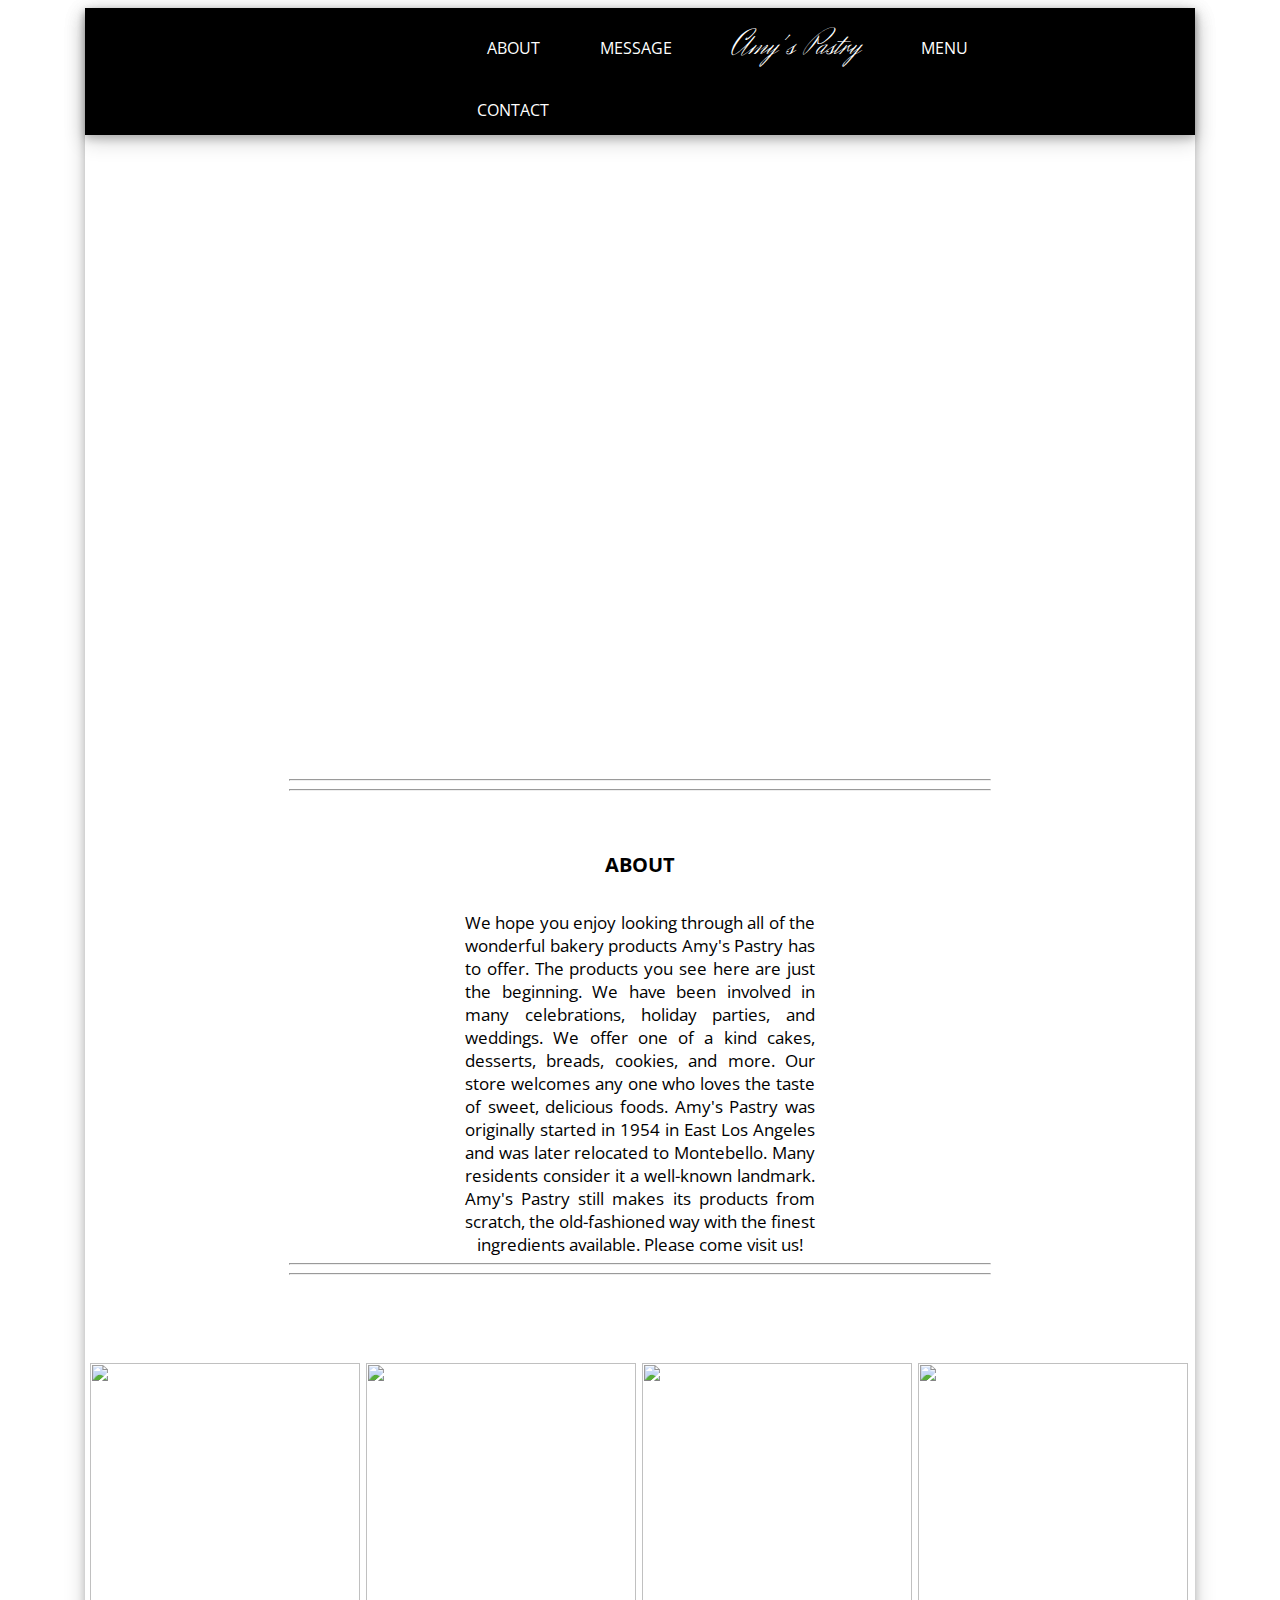
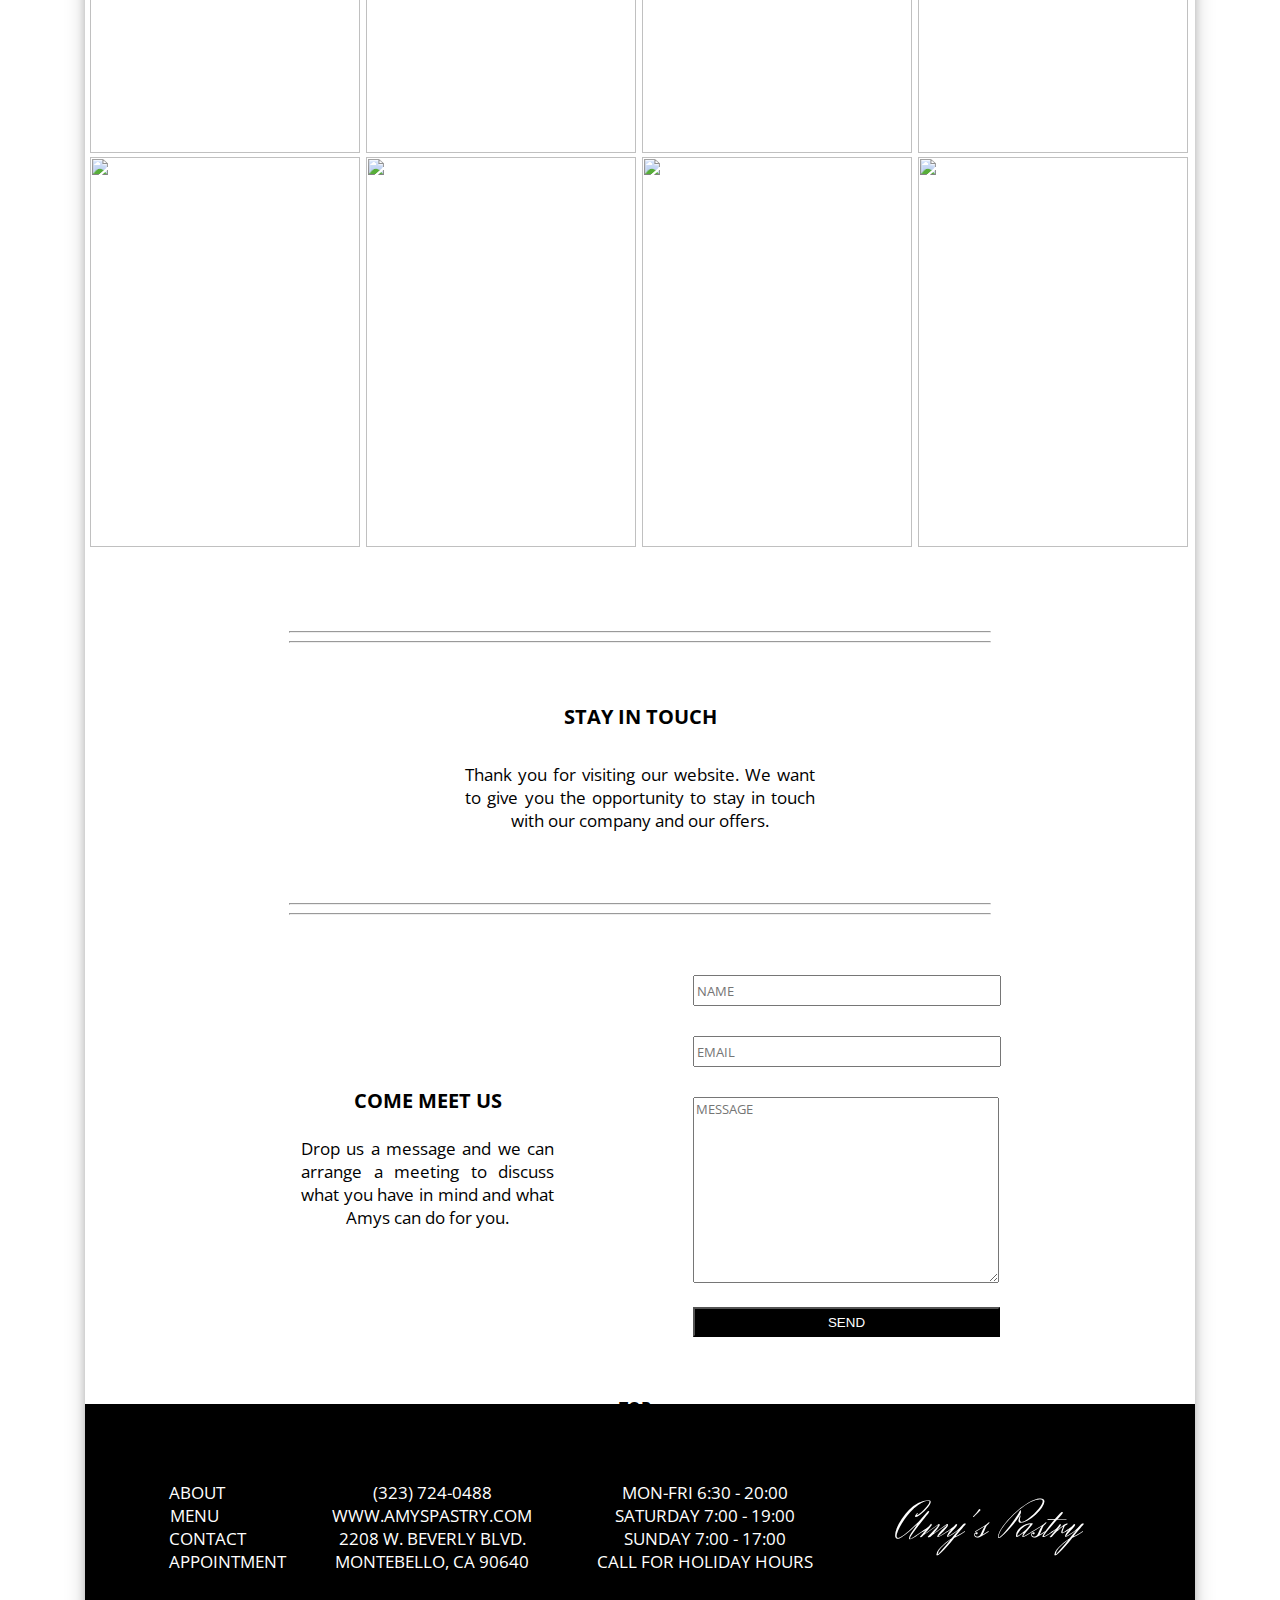
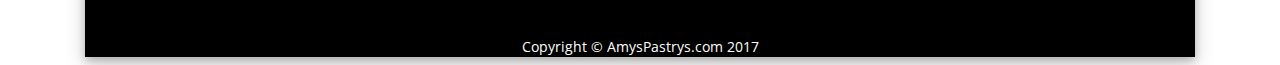
==== index.html @ a2928b4f "Add files via upload" ====
<!DOCTYPE html>

<head>
	<title>AmysPastry</title>
	<!--Metadata-->
		<meta charset="utf-8">
		<meta name="description" content="pastries">
		<meta name="keywords">
		<meta content="HTML,CSS,XML,JavaScript">
	  	<meta name="author" content="Amy">
	  	<meta name="viewport" content="amyspastry" width=device-width, initial-scale=1.0">
	  
	  	<!--css link-->
	  	<link href="https://fonts.googleapis.com/css?family=Open+Sans+Condensed:300,700" rel="stylesheet">
	  	<link href="https://fonts.googleapis.com/css?family=Herr+Von+Muellerhoff" rel="stylesheet">
	  	<link href="https://fonts.googleapis.com/css?family=Herr+Von+Muellerhoff" rel="stylesheet">


	  	<link rel="stylesheet" type="text/css" href="css/style.css">
</head>
<body>
	<div id="container">
		<!-- Navigation -->
		<header>
		<nav>
			<ul>
				<li><a href="#about_">About</a></li>
				<li><a href="#msg">Message</a></li>
				<li><div class="logo_top"><a href="#" target="_blank">Amy's Pastry</a></div></li>

				<li><a href="#" target="_blank">Menu</a>
				<ul>
					<li><a href="./index2.html" target="_blank">Cakes</a></li>
					<li><a href="./index3.html" target="_blank">French Pastries</a></li>
					<li><a href="./index4.html" target="_blank">Cupcakes</a></li>
					<li><a href="./index5.html" target="_blank">Holiday Themes</a></li>
					<li><a href="./index6.html" target="_blank">Breads</a></li>
					<li><a href="./index7.html" target="_blank">Drinks</a></li>
					<li><a href="./index8.html" target="_blank">Cookies</a></li>
					<li><a href="./index9.html" target="_blank">Wedding Cakes</a></li>
				</ul></li>

				<li><a href="#bot">Contact</a></li>
			</ul>	
		</nav>
		</header>

		<div class="banner"></div>


	<!--About-->
		<hr/><hr/>
		<div class="about">
			<h5 id="about_">About</h5>

			<div class="about_text">

				We hope you enjoy looking through all of the wonderful bakery products
				Amy's Pastry has to offer.  The products you see here are just the
				beginning. We have been involved in many celebrations, holiday parties,
				and weddings.  We offer one of a kind cakes, desserts, breads, cookies,
				and more.  Our store welcomes any one who loves the taste of sweet,
				delicious foods.
				
				Amy's Pastry was originally started in 1954 in East Los Angeles and was
				later relocated to Montebello.
				Many residents consider it a well-known landmark.
				Amy's Pastry still makes its products from scratch, the old-fashioned
				way with the finest ingredients available. Please come visit us!

				</div>
		</div>

    
 
 <hr/><hr/>

<div class="menu_one" id="menu">
	<div class="menu_item">
		<img src="img/cake.jpg" class="menu_image">
		<div class="overlay">
	    	<div class="text"><a href="./index2.html" target="_blank">Cakes</div></a>
		</div>
	</div>
	<div class="menu_item">
	 	<img src="img/french.jpg" class="menu_image">
		<div class="overlay">
	    	<div class="text"><a href="./index3.html" target="_blank">French Pastries</div></a>
		</div>
	</div>
	<div class="menu_item">
		<img src="img/cupcakes.jpg" class="menu_image">
		<div class="overlay">
	    	<div class="text"><a href="./index4.html" target="_blank">Cupcakes</div></a>
		</div>
	</div>
	 <div class="menu_item">
	 	<img src="img/holiday.jpg" class="menu_image">
		<div class="overlay">
	    	<div class="text"><a href="./index5.html" target="_blank">Holiday Pastries</div></a>
		</div>
	</div>
	 
	  </div>

	<div class="menu_two">
		<div class="menu_item">
		 	<img src="img/bread.jpg" class="menu_image"></a>
			<div class="overlay">
		    	<div class="text"><a href="./index6.html" target="_blank">Breads</div></a>
			</div>
		</div>
		<div class="menu_item">
		 	<img src="img/coffee.jpg" class="menu_image">
			<div class="overlay">
		    	<div class="text"><a href="./index7.html" target="_blank">Drinks</div></a>
			</div>
		</div>
		<div class="menu_item">
		 	<img src="img/cookies.jpg" class="menu_image">
			<div class="overlay">
		    	<div class="text"><a href="./index8.html" target="_blank">Cookies</div></a>
			</div>
		</div>
		<div class="menu_item">
		 	<img src="img/wedding.jpg" class="menu_image">
			<div class="overlay">
		    	<div class="text"><a href="./index9.html" target="_blank">Wedding Pastries</div></a>
			</div>
		</div>
	</div>

 <hr/><hr/>


<div class="contact">
	<h5 id="msg">STAY IN TOUCH</h5>	
<div class="special_text">

	 Thank you for visiting our website.  
	 We want to give you the opportunity
	 to stay in touch with our company
	 and our offers. 
	 
</div></div>
<hr/><hr/>
<!--form-->

			<div class="contactform">
				<a name="contact"></a>				
				
				
				<form method="POST" action="contact.php" class="form">
					<div class="name">
						
						<input type="text" name="Full-Name" required class="nameboxes" placeholder="Name">
						
						<input type="text" name="email"  required class="nameboxes" placeholder="Email">
					</div>
					<div class="textareacontainer">
						
						<textarea name="Message" rows="10" cols="30" placeholder="Message"></textarea>
						<input type="submit" value="SEND" name="Submit" class="button">
					</div>
				</form>
			</div>
<div class="formtext">
<div class="formatheading"> Come meet us </div>
<br>
Drop us a message and we can arrange a meeting to discuss what you have in mind and what Amys can do for you. </div>
<!--info-->
<div id="circle"><h6 id="bot"><a href="#top">Top</h6></div></a>

 <div class="bottom">
 <div class="location">
    (323)  724-0488
  www.amyspastry.com
  <br>
    2208 W. Beverly Blvd.
  Montebello, CA 90640
</div>
<div class="middle">
<a href="./index.html#about_" class="a_">About</a>
<a href="./index.html#menu"  class="a_">Menu</a>
<a href="./index.html#bot"  class="a_">Contact</a>
<a href="./index.html#msg" class="a_">Appointment</a>
</div>
<div class="times">
 Mon-Fri
 6:30 - 20:00
<br> 
 Saturday
 7:00 - 19:00
<br> 
 Sunday
 7:00 - 17:00 
<br>
Call for Holiday Hours
</div>
<div class="logo">
Amy's Pastry
</div>
</div>



<footer><small>Copyright &copy; AmysPastrys.com 2017</small></footer>

</div>
</body>
</html>
---- css/style.css ----
html, body, div, span, applet, object, iframe,
h1, h2, h3, h4, h5, h6, blockquote, pre,
a, abbr, acronym, address, big, cite, code,
del, dfn, em, img, ins, kbd, q, s, samp,
small, strike, strong, sub, sup, tt, var,
b, u, i, center,
dl, dt, dd, ol, ul, li,
fieldset, form, label, legend,
table, caption, tbody, tfoot, thead, tr, th, td,
article, aside, canvas, details, embed, 
figure, figcaption, footer, header, hgroup, 
menu, nav, output, ruby, section, summary,
time, mark, audio, video 

body {
}

/*navigation*/

nav {
    font-size: 16px;
    font-family: "Trebuchet MS", Helvetica, sans-serif;
    position: absolute;
    background-color: black;
    text-transform: uppercase;
    padding-left: 49px;
    padding-right: 91px;
    font-family: 'Open Sans Condensed', sans-serif;
    text-align: center;
    box-shadow: 0 4px 8px 0 rgba(0, 0, 0, 0.2), 0 6px 20px 0 rgba(0, 0, 0, 0.19);
    
}

nav ul {
    text-align: center;
    display: inline;
    margin: 213px;
    padding: 15px 4px 17px 0;
    list-style: none;

}
nav ul li {
    display: inline-block;
    margin-right: -4px;
    position: relative;
    padding: 14px 20px;
    cursor: pointer;
    -webkit-transition: all 5s;
    -ms-transition: all 0.2s;
    -moz-transition: all 0.2s;
    -o-transition: all 0.2s;
    transition: all 0.2s;
}
nav a {
    color: #fff;
    padding: 10px;
    text-decoration: none;
    text-align: center;
}

\}

nav a {
    color: #fff;
    padding: 10px;
}


/* dropdown*/

nav ul li ul {
    padding: 0;
    position: absolute;
    top: -169px;
    left: 0;
    width: 150px;
    display: none;
    opacity: 0;
    visibility: hidden;
    -webkit-transition: opacity 0.2s;
    -ms-transition: opacity 0.2s;
    -moz-transition: opacity 0.2s;
    -o-transition: opacity 0.2s;
    transition: opacity 0.2s;
    margin-left: -30px

}

nav ul li ul li {
    background: black;
    display: block;
    color: #fff;
}

nav ul li ul li:hover {
    }

nav ul li:hover ul {
    display: block;
    opacity: 1;
    visibility: visible;
    z-index: 2;
}


body {
      -moz-hyphens: none;
  -ms-hyphens: none;
  -webkit-hyphens: none;
  hyphens: none;
}

.logo_top {
    font-family: 'Herr Von Muellerhoff', cursive;
    text-transform: none;
    font-size: 35px;
}

/*banner and container*/

#container {
    width: 1110px;
    margin: 0 auto;
    background-color: #fff;
    position: relative;
    box-shadow: 0 4px 8px 0 rgba(0, 0, 0, 0.2), 0 6px 20px 0 rgba(0, 0, 0, 0.19); 
    background-image: url('../img/seamless.png');
}

.banner {
	background-image: url('../img/banner.jpg');
        background-repeat: no-repeat;
        background-position: center;
        background-size: cover;
        height: 700px;
        margin-bottom: 70px;
        border-bottom-style: solid;
        border-color: white;
        border-width: 1px;      
}

/*About*/

.about {
    height: 404px;
    box-sizing: border-box;
    text-align: center;
    margin-top: 60px;
}

.about_text {
	width: 350px;
	text-align: justify;
    text-align-last: center;
    font-family: 'Open Sans Condensed', sans-serif;
    font-size: 17px;
    display: inline-block;
}

h5 {
	font-size: 20px;
	text-align: center;
    font-family: 'Open Sans Condensed', sans-serif;
    font-weight: bold;
    text-transform: uppercase;
}

 /*menu begin*/
 h1 {
 	text-align: center;
 	text-transform: uppercase;
 	margin-top: 30px;
 	margin-bottom: -10px;
 	font-size: 20px;

 }

 .menu_one {
    text-align: center;
    padding-top: 80px;
 }

.menu_item {
    position: relative;
    width: 270px;
    height: 390px;
    margin-right: 2px;
    display: inline-block;
}

.menu_image {
    display: block;
    width: 270px;
    height: 390px;
}

.overlay {
    position: absolute;
    top: 0;
    bottom: 0;
    left: 0;
    right: 0;
    height: 100%;
    width: 100%;
    opacity: 0;
    transition: .5s ease;
    background-color: #CECECE;
}

.menu_item:hover .overlay {
    opacity: 0.7;
}

.text {
    color: black;
    font-size: 20px;
    position: absolute;
    top: 50%;
    left: 50%;
    transform: translate(-50%, -50%);
    -ms-transform: translate(-50%, -50%);
    text-align: center;
    font-family: 'Open Sans Condensed', sans-serif;
    font-weight: bold;
    text-transform: uppercase;
}

a {
    text-decoration: none;
    color: black;
}


/*menu2*/

 .menu_two {
    text-align: center;
    margin-bottom: 80px;

 }




.contact {
    height: 192px;
    box-sizing: border-box;
    text-align: center;
    margin-top: 60px;

}

.special_text {
    width: 350px;
    text-align: center;
    display: inline-block;
        text-align: justify;
    text-align-last: center;
    font-family: 'Open Sans Condensed', sans-serif;
    font-size: 17px;
    
}

/*Contactform*/

.form {
    height: 309px;
    margin-top: 50px;
    margin-left: 608px;
    width: 300px;
    position: relative;
    display: inline-block;

    
}

input {
    display: block;
    margin: 20px 0;

}
textarea {
       width: 300px; 
       text-transform: uppercase;
       font-family: 'Open Sans Condensed', sans-serif;
}

.contactform p {
    font-size: 12px;
}
.button {
    width: 307px;
    height: 30px;
    color: white;
    background-color: black;
}
.name {
    width: 300px;
    vertical-align: top;

}
.textareacontainer {
    width: 300px;
}
.form {
    text-align: center;
}
.nameboxes {
    width: 300px;
    height: 25px;
    margin-top: 2px;
    margin-bottom: 30px;
           text-transform: uppercase;
       font-family: 'Open Sans Condensed', sans-serif;
}

.formatheading {
    font-size: 20px;
    text-transform: uppercase;
    font-weight: bold;
}

.formtext {
    display: inline-block;
    width: 253px;
    margin-left: 216px;
    margin-top: -244px;
    height: 50px;
    vertical-align: top;
    text-align-last: center;
    text-align: justify;
    font-family: 'Open Sans Condensed', sans-serif;
    font-size: 17px;
}

/*line*/
hr {
    width: 700px;
    text-align: center;
}

/* button*/

   #circle {
      width: 50px;
      height: 50px;
      -webkit-border-radius: 25px;
      -moz-border-radius: 25px;
      border-radius: 30px;
      background-image: url('../img/seamless.png'); 
      text-align: center;
      text-transform: uppercase;
      font-family: 'Open Sans Condensed', sans-serif;
      position: absolute;
      margin-left: 525px;
      margin-top: 30px;
    }

    h6 {
        font-size: 16px;
        margin-top: 18px;
    }


/* bottom*/

.bottom {
    background-color: black;
    color: white;
    height: 180px;
    padding-top: 50px;
    font-family: auto;
    margin-top: 55px;
        text-align: justify;
    text-align-last: center;
    font-family: 'Open Sans Condensed', sans-serif;
    font-size: 17px;
    
}

.middle {
text-align: center;
    width: 50px;
    margin-left: -367px;
    margin-top: 27px;
    margin-bottom: 66px;
    display: inline-block;
    position: absolute;
    text-transform: uppercase;

}

.location {
    text-align: center;
    width: 200px;
    margin-left: -74px;
    margin-top: 27px;
    margin-bottom: 66px;
    display: inline-block;
    text-transform: uppercase;
   
}
.times {
    text-align: center;
    width: 298px;
    margin: 20px;
    display: inline-block;
    text-transform: uppercase;
     
}

.logo {
    text-align: center;
    width: 281px;
    display: inline-block;
    font-family: 'Herr Von Muellerhoff', cursive;
    font-size: 50px;
    color: white;
    margin-top: 37px;
    position: absolute;
    margin-left: -26px;

}

/*footer*/
footer {
    text-align: center;
    background-color: black;
    color: white;
        text-align: justify;
    text-align-last: center;
    font-family: 'Open Sans Condensed', sans-serif;
    font-size: 17px;
}

.a_ {
    color: white;
}
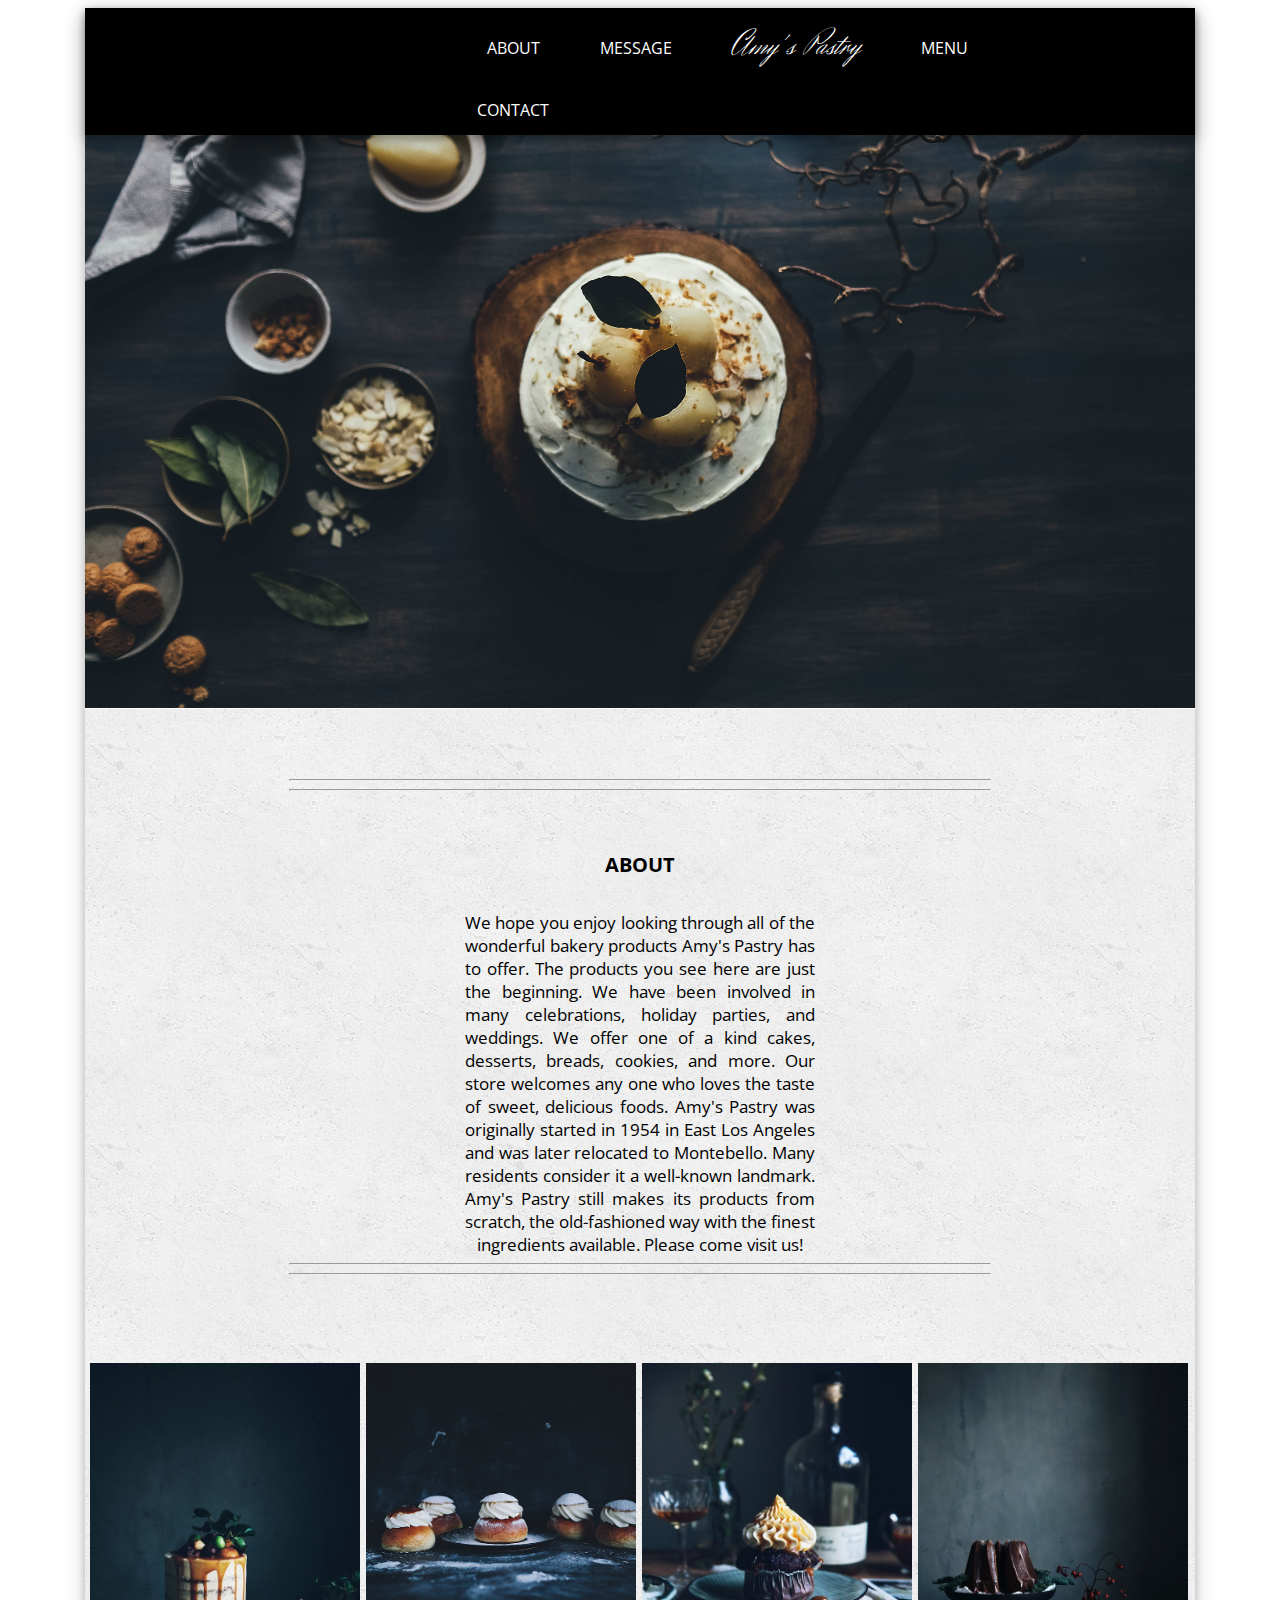
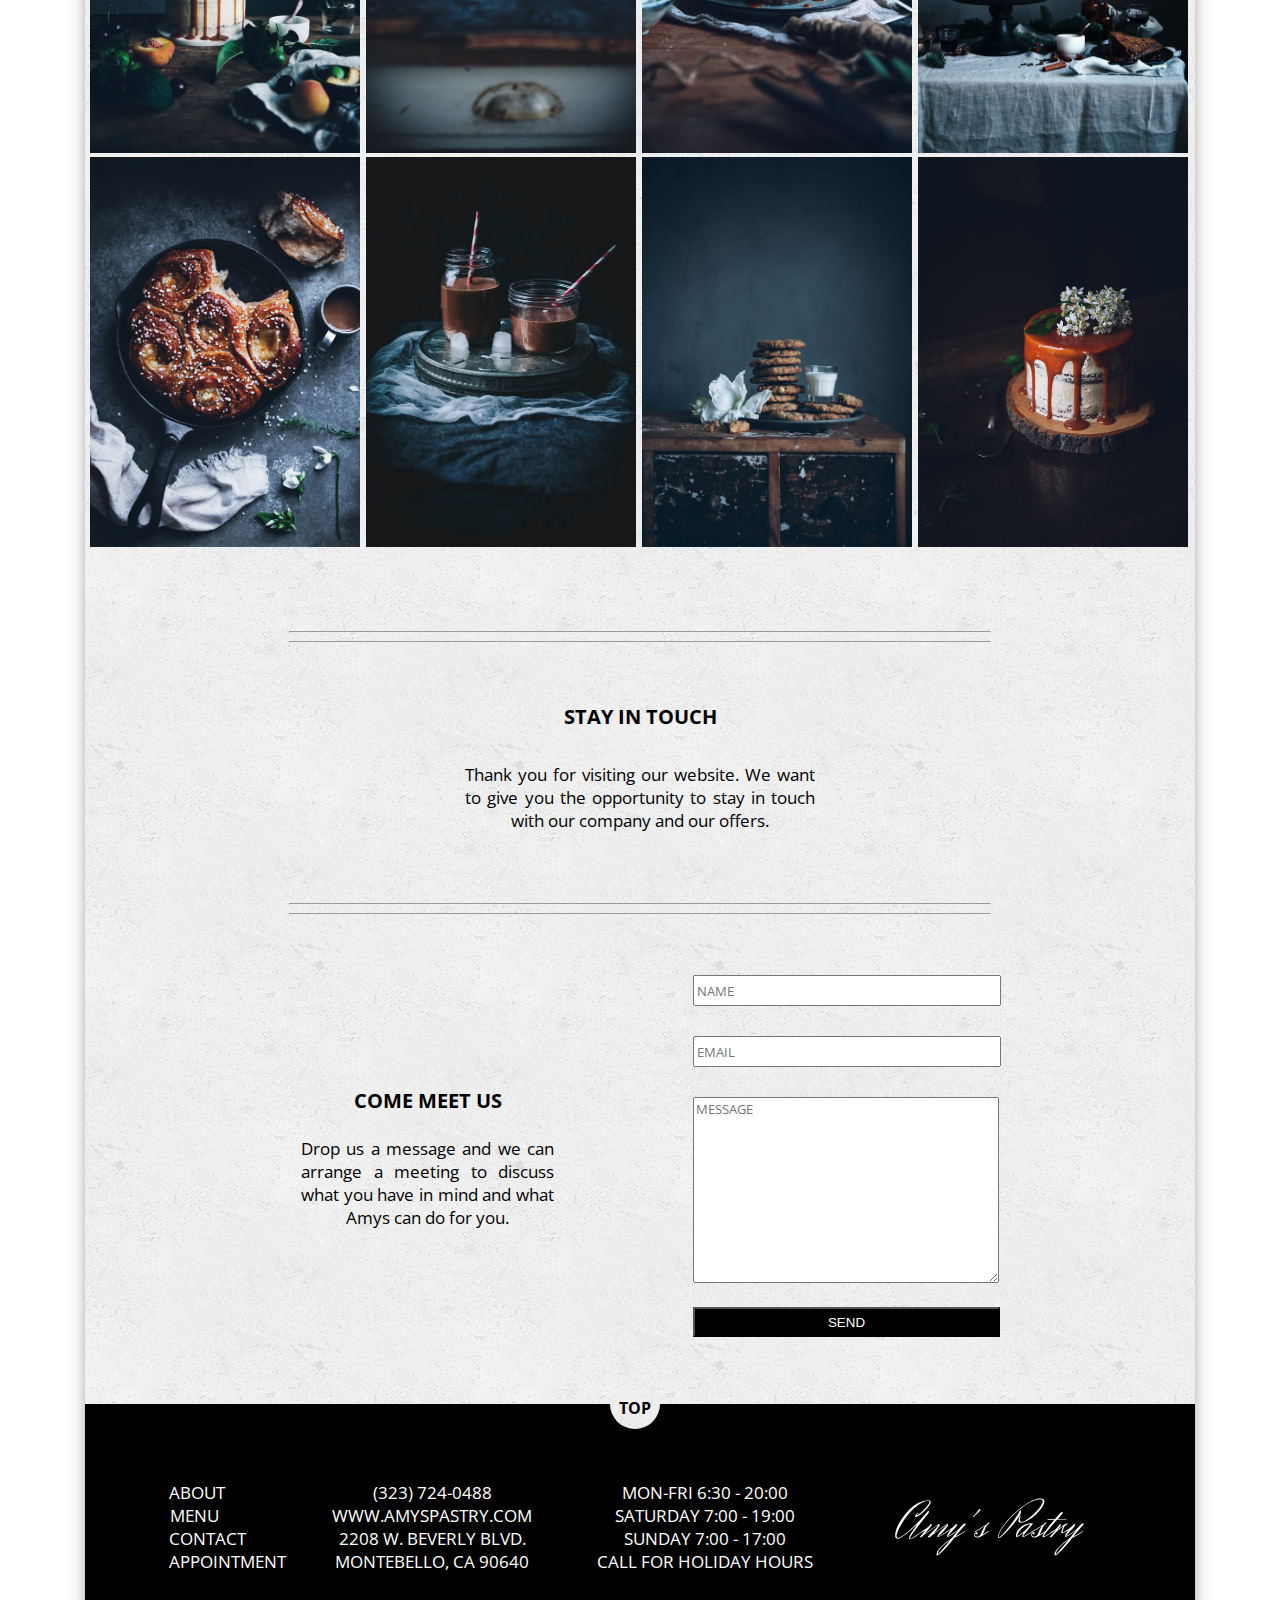
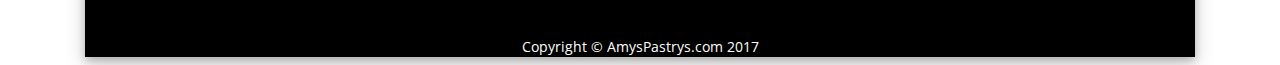
==== commit afafd495: "Add files via upload" ====
--- a/index.html
+++ b/index.html
@@ -26,18 +26,26 @@
 			<ul>
 				<li><a href="#about_">About</a></li>
 				<li><a href="#msg">Message</a></li>
-				<li><div class="logo_top"><a href="#" target="_blank">Amy's Pastry</a></div></li>
-
-				<li><a href="#" target="_blank">Menu</a>
+				<li><div class="logo_top"><a href="#" >Amy's Pastry</a></div></li>
+
+				<li><a href="#">Menu</a>
 				<ul>
-					<li><a href="./index2.html" target="_blank">Cakes</a></li>
-					<li><a href="./index3.html" target="_blank">French Pastries</a></li>
-					<li><a href="./index4.html" target="_blank">Cupcakes</a></li>
-					<li><a href="./index5.html" target="_blank">Holiday Themes</a></li>
-					<li><a href="./index6.html" target="_blank">Breads</a></li>
-					<li><a href="./index7.html" target="_blank">Drinks</a></li>
-					<li><a href="./index8.html" target="_blank">Cookies</a></li>
-					<li><a href="./index9.html" target="_blank">Wedding Cakes</a></li>
+					<li><a href="./index2.html">Cakes</a></li>
+
+					<li><a href="./index3.html">
+					French Pastries</a></li>
+
+					<li><a href="./index4.html">Cupcakes</a></li>
+
+					<li><a href="./index5.html">Holiday Themes</a></li>
+
+					<li><a href="./index6.html">Breads</a></li>
+
+					<li><a href="./index7.html">Drinks</a></li>
+
+					<li><a href="./index8.html">Cookies</a></li>
+
+					<li><a href="./index9.html">Wedding Cakes</a></li>
 				</ul></li>
 
 				<li><a href="#bot">Contact</a></li>
@@ -79,25 +87,25 @@
 	<div class="menu_item">
 		<img src="img/cake.jpg" class="menu_image">
 		<div class="overlay">
-	    	<div class="text"><a href="./index2.html" target="_blank">Cakes</div></a>
+	    	<div class="text"><a href="./index2.html" >Cakes</div></a>
 		</div>
 	</div>
 	<div class="menu_item">
 	 	<img src="img/french.jpg" class="menu_image">
 		<div class="overlay">
-	    	<div class="text"><a href="./index3.html" target="_blank">French Pastries</div></a>
+	    	<div class="text"><a href="./index3.html" >French Pastries</div></a>
 		</div>
 	</div>
 	<div class="menu_item">
 		<img src="img/cupcakes.jpg" class="menu_image">
 		<div class="overlay">
-	    	<div class="text"><a href="./index4.html" target="_blank">Cupcakes</div></a>
+	    	<div class="text"><a href="./index4.html" >Cupcakes</div></a>
 		</div>
 	</div>
 	 <div class="menu_item">
 	 	<img src="img/holiday.jpg" class="menu_image">
 		<div class="overlay">
-	    	<div class="text"><a href="./index5.html" target="_blank">Holiday Pastries</div></a>
+	    	<div class="text"><a href="./index5.html" >Holiday Pastries</div></a>
 		</div>
 	</div>
 	 
@@ -107,25 +115,25 @@
 		<div class="menu_item">
 		 	<img src="img/bread.jpg" class="menu_image"></a>
 			<div class="overlay">
-		    	<div class="text"><a href="./index6.html" target="_blank">Breads</div></a>
+		    	<div class="text"><a href="./index6.html">Breads</div></a>
 			</div>
 		</div>
 		<div class="menu_item">
 		 	<img src="img/coffee.jpg" class="menu_image">
 			<div class="overlay">
-		    	<div class="text"><a href="./index7.html" target="_blank">Drinks</div></a>
+		    	<div class="text"><a href="./index7.html">Drinks</div></a>
 			</div>
 		</div>
 		<div class="menu_item">
 		 	<img src="img/cookies.jpg" class="menu_image">
 			<div class="overlay">
-		    	<div class="text"><a href="./index8.html" target="_blank">Cookies</div></a>
+		    	<div class="text"><a href="./index8.html">Cookies</div></a>
 			</div>
 		</div>
 		<div class="menu_item">
 		 	<img src="img/wedding.jpg" class="menu_image">
 			<div class="overlay">
-		    	<div class="text"><a href="./index9.html" target="_blank">Wedding Pastries</div></a>
+		    	<div class="text"><a href="./index9.html">Wedding Pastries</div></a>
 			</div>
 		</div>
 	</div>
